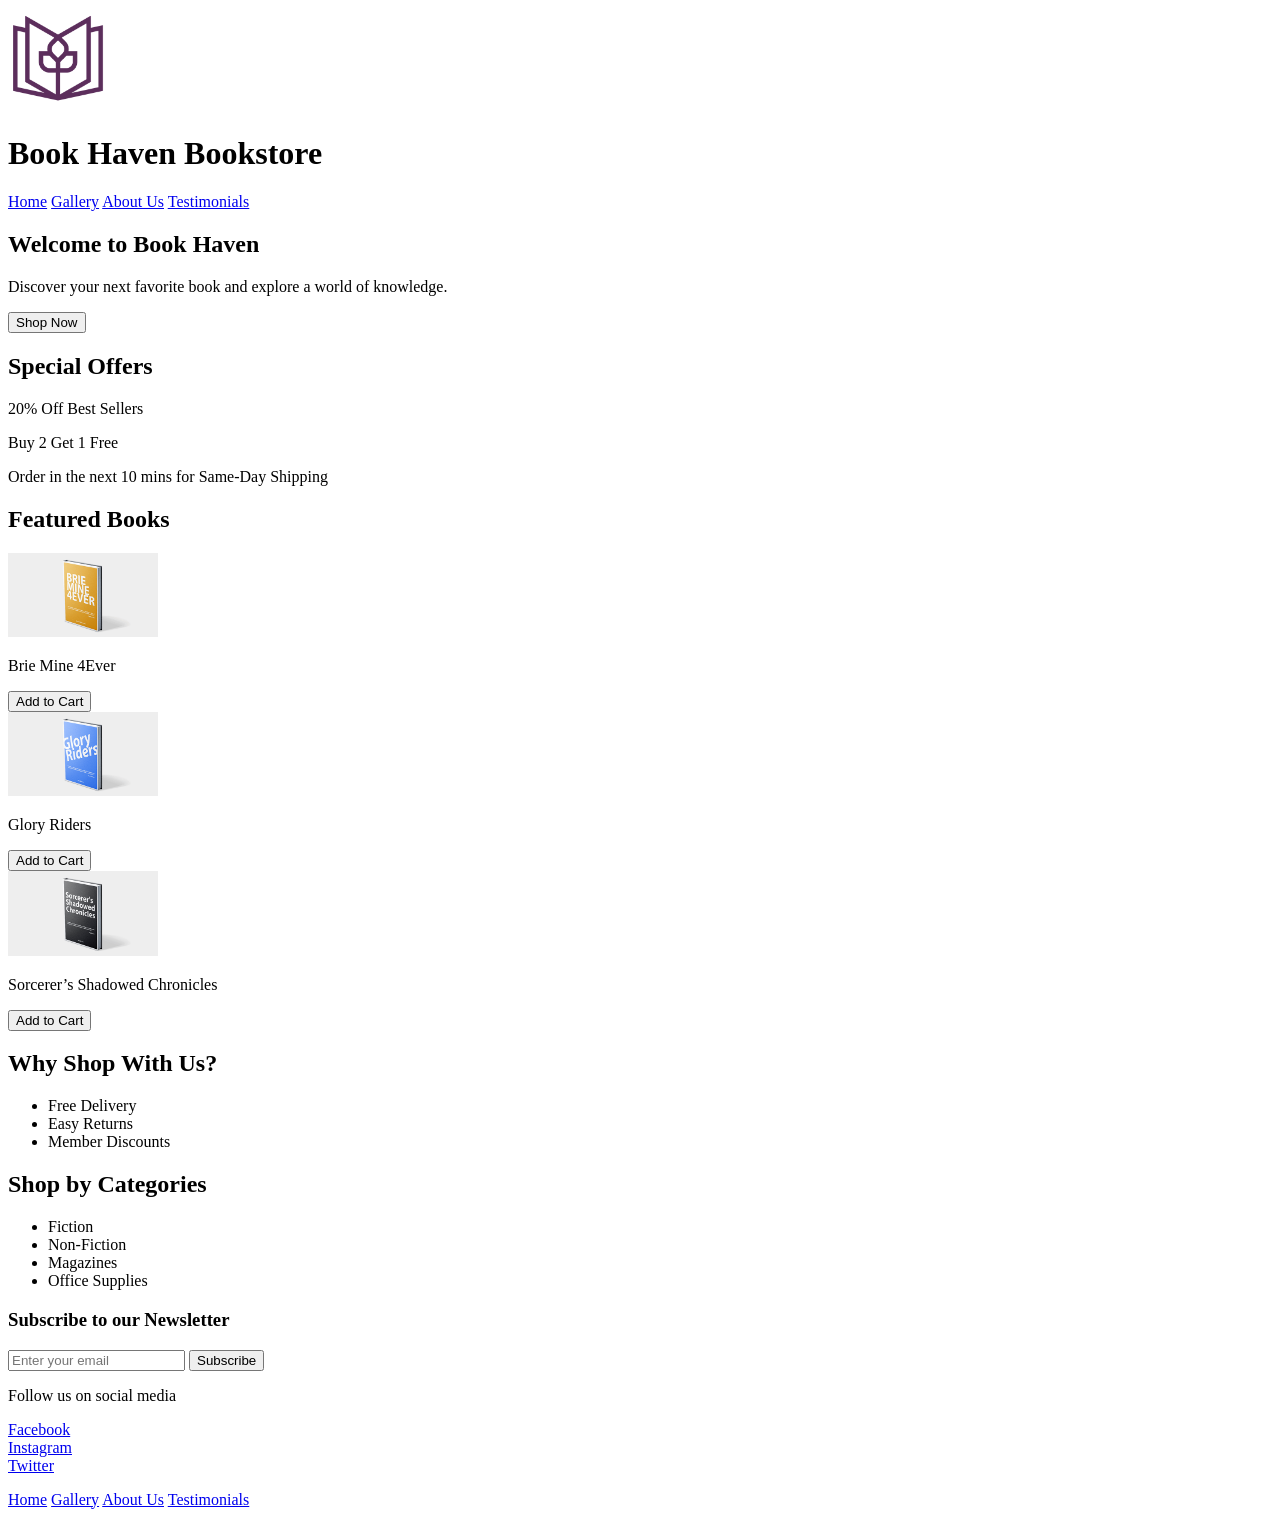
==== index.html @ 4a1ef3fd "Initial commit" ====
<!doctype html>
<html lang="en">
  <head>
    <meta charset="UTF-8" />
    <title>Book Haven Bookstore</title>
    <link
      rel="icon"
      type="image/png"
      href="images/Client3_LogoPalette2_5C2E5C.png"
    />
  </head>
  <body>
    <header>
      <img
        src="images/Client3_LogoPalette2_5C2E5C.png"
        alt="Book Haven Logo"
        width="100"
      />
      <h1>Book Haven Bookstore</h1>

      <nav>
        <a href="index.html">Home</a>
        <a href="gallery.html">Gallery</a>
        <a href="about.html">About Us</a>
        <a href="custom.html">Testimonials</a>
      </nav>
    </header>
    <section>
      <h2>Welcome to Book Haven</h2>
      <p>Discover your next favorite book and explore a world of knowledge.</p>
      <button type="button">Shop Now</button>
    </section>
    <section>
      <h2>Special Offers</h2>
      <p>20% Off Best Sellers</p>
      <p>Buy 2 Get 1 Free</p>
      <p>Order in the next 10 mins for Same-Day Shipping</p>
    </section>
    <section>
      <h2>Featured Books</h2>

      <div>
        <img src="images/Client3_Book1.png" alt="Brie Mine 4Ever" width="150" />
        <p>Brie Mine 4Ever</p>
        <button type="button">Add to Cart</button>
      </div>

      <div>
        <img src="images/Client3_Book2.png" alt="Glory Riders" width="150" />
        <p>Glory Riders</p>
        <button type="button">Add to Cart</button>
      </div>

      <div>
        <img
          src="images/Client3_Book3.png"
          alt="Sorcerer’s Shadowed Chronicles"
          width="150"
        />
        <p>Sorcerer’s Shadowed Chronicles</p>
        <button type="button">Add to Cart</button>
      </div>
    </section>
    <section>
      <h2>Why Shop With Us?</h2>
      <ul>
        <li>Free Delivery</li>
        <li>Easy Returns</li>
        <li>Member Discounts</li>
      </ul>
    </section>
    <section>
      <h2>Shop by Categories</h2>
      <ul>
        <li>Fiction</li>
        <li>Non-Fiction</li>
        <li>Magazines</li>
        <li>Office Supplies</li>
      </ul>
    </section>
    <footer>
      <h3>Subscribe to our Newsletter</h3>
      <form>
        <input type="email" placeholder="Enter your email" required />
        <button type="submit">Subscribe</button>
      </form>

      <p>Follow us on social media</p>
      <ul style="list-style: none; padding: 0">
        <li><a href="#" target="_blank">Facebook</a></li>
        <li><a href="#" target="_blank">Instagram</a></li>
        <li><a href="#" target="_blank">Twitter</a></li>
      </ul>

      <nav>
        <a href="index.html">Home</a>
        <a href="gallery.html">Gallery</a>
        <a href="about.html">About Us</a>
        <a href="custom.html">Testimonials</a>
      </nav>
    </footer>
  </body>
</html>
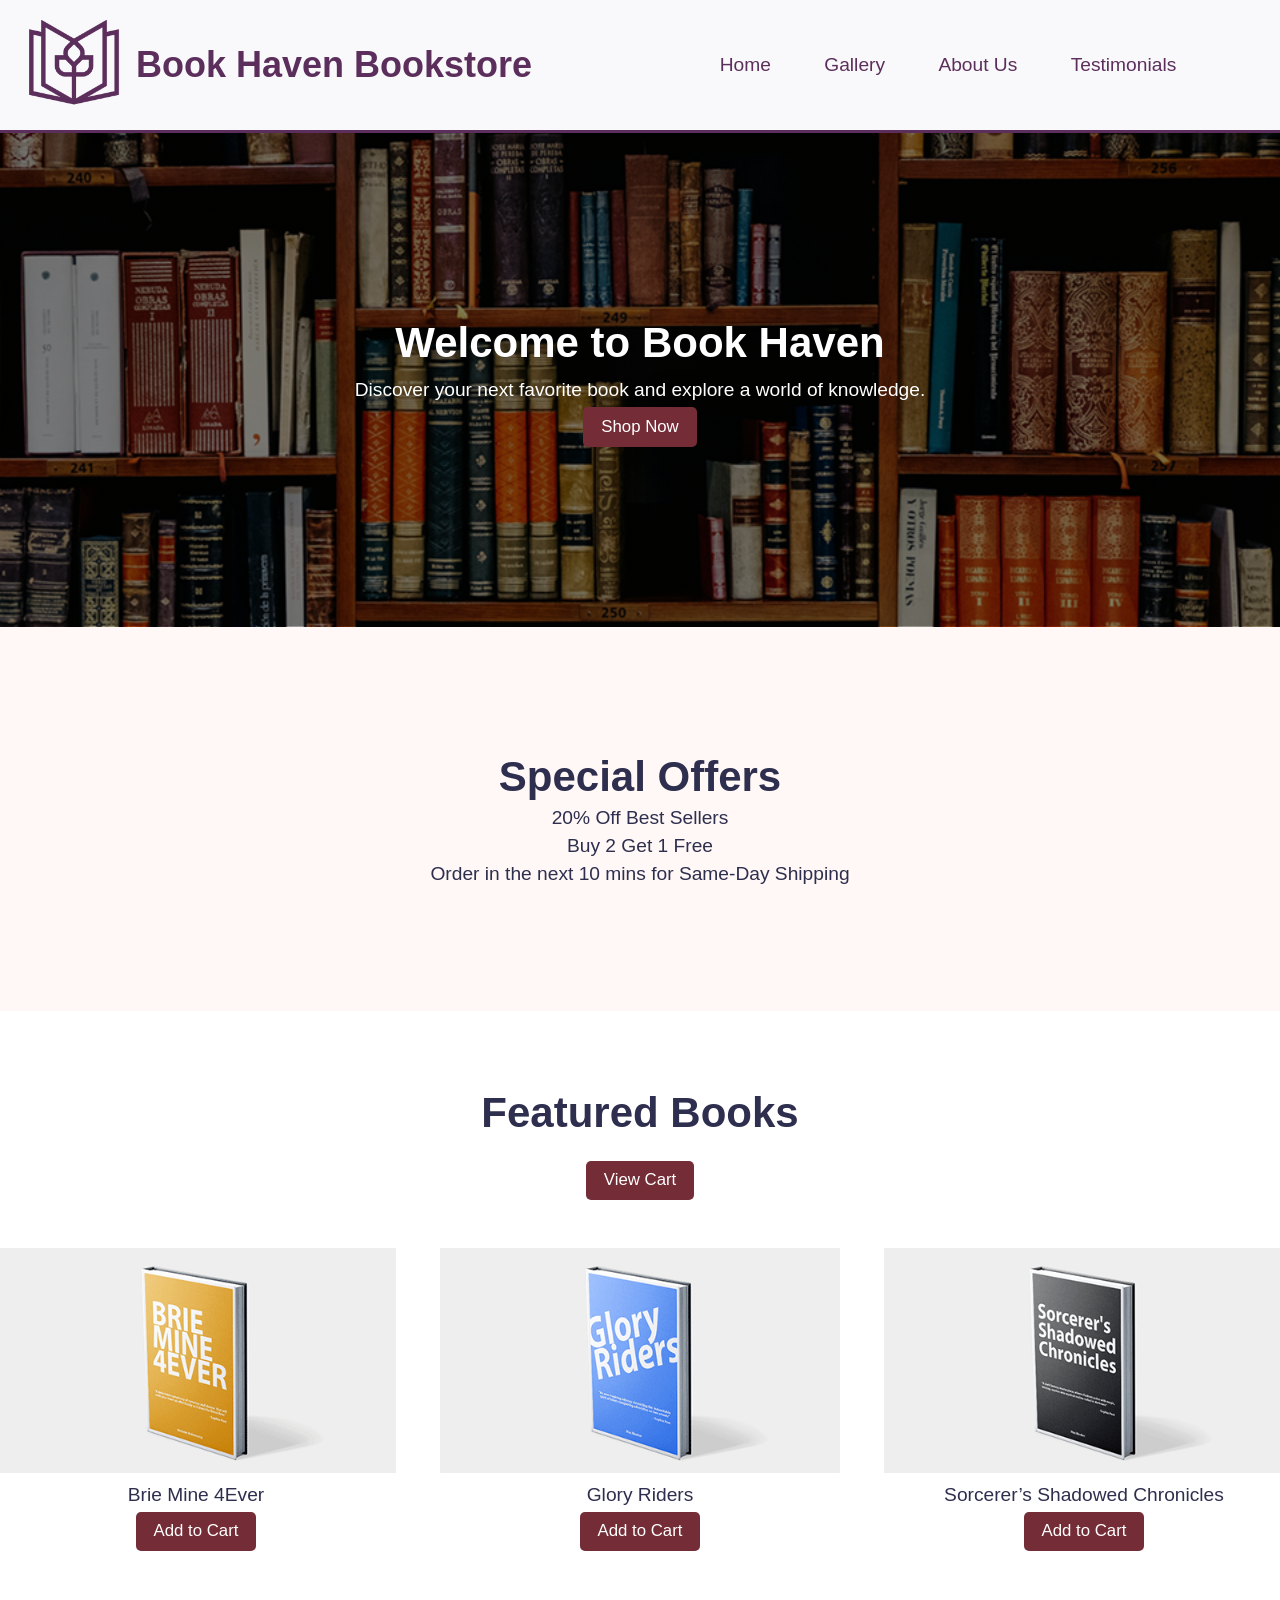
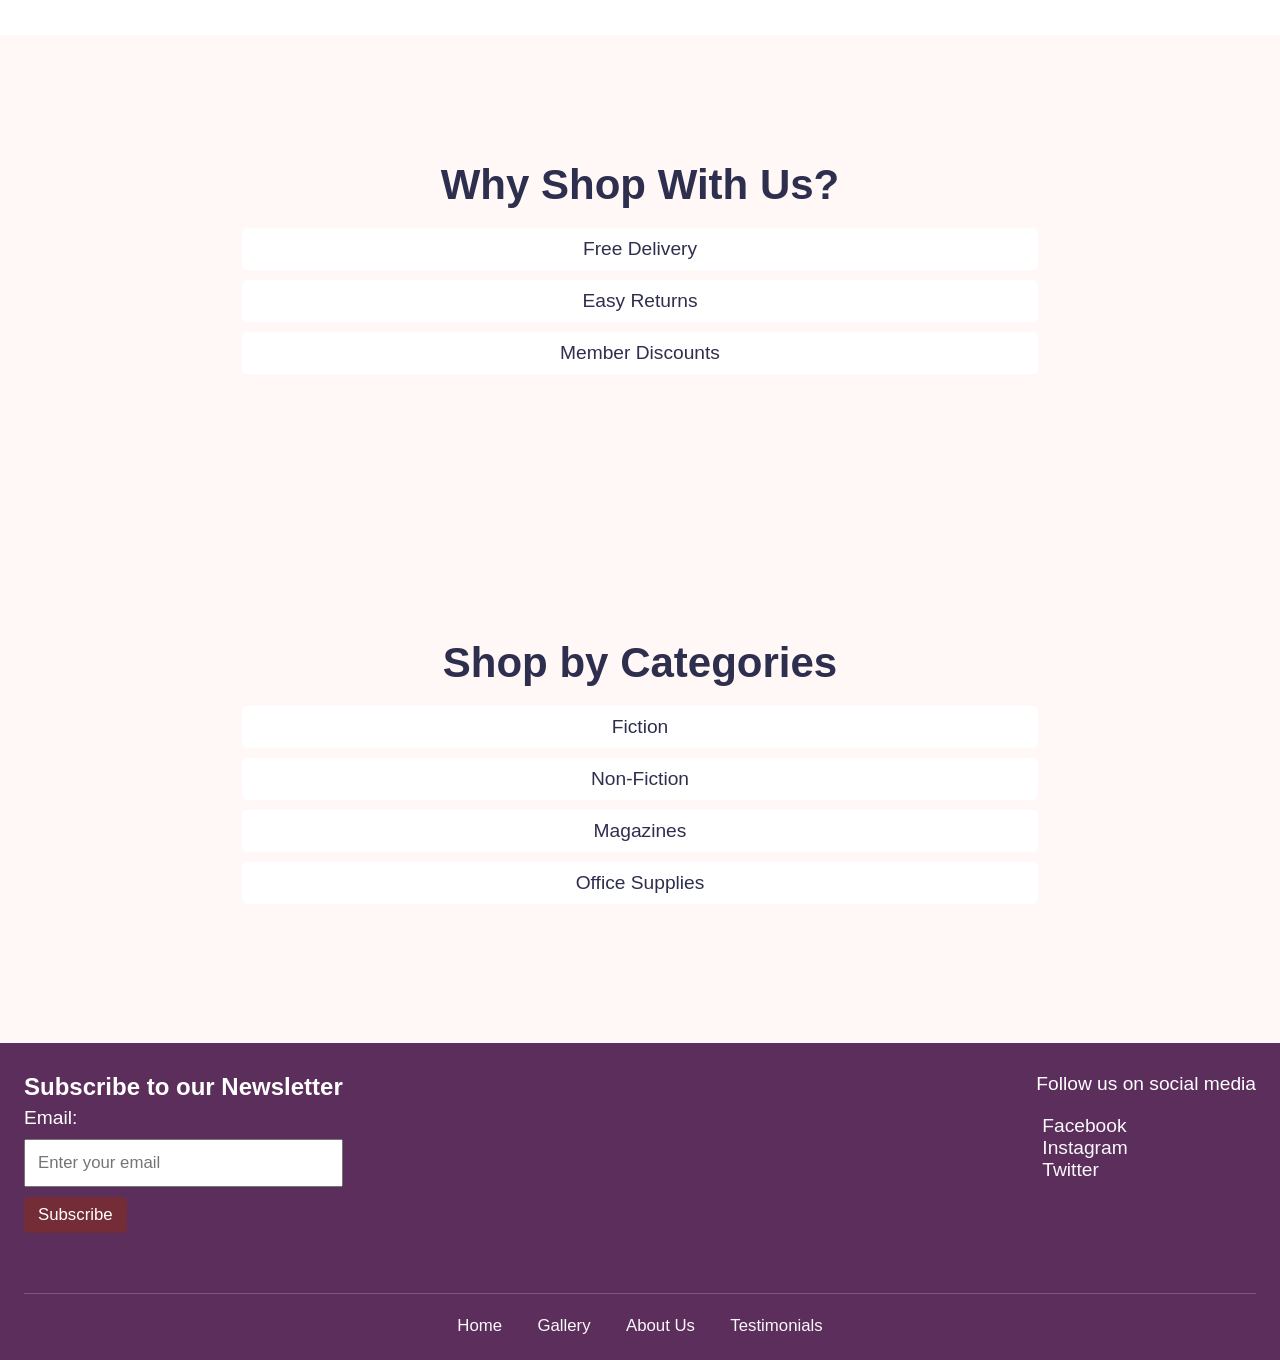
==== commit 1e776323: "Updated website" ====
--- a/index.html
+++ b/index.html
@@ -8,60 +8,97 @@
       type="image/png"
       href="images/Client3_LogoPalette2_5C2E5C.png"
     />
+    <link rel="stylesheet" href="style.css" />
+    <link
+      rel="stylesheet"
+      href="https://cdnjs.cloudflare.com/ajax/libs/font-awesome/6.5.0/css/all.min.css"
+    />
   </head>
   <body>
     <header>
-      <img
-        src="images/Client3_LogoPalette2_5C2E5C.png"
-        alt="Book Haven Logo"
-        width="100"
-      />
-      <h1>Book Haven Bookstore</h1>
+      <div id="header-upper">
+        <a href="index.html">
+          <img
+            src="images/Client3_LogoPalette2_5C2E5C.png"
+            alt="Book Haven Logo"
+            id="logo"
+          />
+        </a>
+        <h1 id="client-name">Book Haven Bookstore</h1>
+      </div>
 
       <nav>
-        <a href="index.html">Home</a>
-        <a href="gallery.html">Gallery</a>
-        <a href="about.html">About Us</a>
-        <a href="custom.html">Testimonials</a>
+        <ul class="navbar-list">
+          <li><a href="index.html">Home</a></li>
+          <li><a href="gallery.html">Gallery</a></li>
+          <li><a href="about.html">About Us</a></li>
+          <li><a href="custom.html">Testimonials</a></li>
+        </ul>
+
+        <button class="navbar">
+          <i class="fa-solid fa-bars"></i>
+          <ul class="navbar-list-mobile">
+            <li><a href="index.html">Home</a></li>
+            <li><a href="gallery.html">Gallery</a></li>
+            <li><a href="about.html">About Us</a></li>
+            <li><a href="custom.html">Testimonials</a></li>
+          </ul>
+        </button>
       </nav>
     </header>
-    <section>
+    <section class="welcome-section">
       <h2>Welcome to Book Haven</h2>
       <p>Discover your next favorite book and explore a world of knowledge.</p>
       <button type="button">Shop Now</button>
     </section>
-    <section>
+    <section class="special-offers">
       <h2>Special Offers</h2>
       <p>20% Off Best Sellers</p>
       <p>Buy 2 Get 1 Free</p>
       <p>Order in the next 10 mins for Same-Day Shipping</p>
     </section>
-    <section>
+    <section class="featured-books">
       <h2>Featured Books</h2>
+      <button id="view-cart-btn">View Cart</button>
+      <div class="books-container">
+        <div class="book">
+          <img
+            src="images/Client3_Book1.png"
+            alt="Brie Mine 4Ever"
+            width="150"
+          />
+          <p>Brie Mine 4Ever</p>
+          <button type="button" class="add-to-cart" data-item="Brie Mine 4Ever">
+            Add to Cart
+          </button>
+        </div>
 
-      <div>
-        <img src="images/Client3_Book1.png" alt="Brie Mine 4Ever" width="150" />
-        <p>Brie Mine 4Ever</p>
-        <button type="button">Add to Cart</button>
-      </div>
+        <div class="book">
+          <img src="images/Client3_Book2.png" alt="Glory Riders" width="150" />
+          <p>Glory Riders</p>
+          <button type="button" class="add-to-cart" data-item="Glory Riders">
+            Add to Cart
+          </button>
+        </div>
 
-      <div>
-        <img src="images/Client3_Book2.png" alt="Glory Riders" width="150" />
-        <p>Glory Riders</p>
-        <button type="button">Add to Cart</button>
-      </div>
-
-      <div>
-        <img
-          src="images/Client3_Book3.png"
-          alt="Sorcerer’s Shadowed Chronicles"
-          width="150"
-        />
-        <p>Sorcerer’s Shadowed Chronicles</p>
-        <button type="button">Add to Cart</button>
+        <div class="book">
+          <img
+            src="images/Client3_Book3.png"
+            alt="Sorcerer’s Shadowed Chronicles"
+            width="150"
+          />
+          <p>Sorcerer’s Shadowed Chronicles</p>
+          <button
+            type="button"
+            class="add-to-cart"
+            data-item="Sorcerer’s Shadowed Chronicles"
+          >
+            Add to Cart
+          </button>
+        </div>
       </div>
     </section>
-    <section>
+    <section class="why-shop">
       <h2>Why Shop With Us?</h2>
       <ul>
         <li>Free Delivery</li>
@@ -69,7 +106,7 @@
         <li>Member Discounts</li>
       </ul>
     </section>
-    <section>
+    <section class="category-section">
       <h2>Shop by Categories</h2>
       <ul>
         <li>Fiction</li>
@@ -79,18 +116,28 @@
       </ul>
     </section>
     <footer>
-      <h3>Subscribe to our Newsletter</h3>
-      <form>
-        <input type="email" placeholder="Enter your email" required />
-        <button type="submit">Subscribe</button>
-      </form>
+      <div class="newsletter-section">
+        <h3>Subscribe to our Newsletter</h3>
+        <form id="subscribe-form">
+          <label for="email">Email:</label>
+          <input
+            type="email"
+            id="email"
+            placeholder="Enter your email"
+            required
+          />
+          <button type="submit" id="subscribe-btn">Subscribe</button>
+        </form>
+      </div>
 
-      <p>Follow us on social media</p>
-      <ul style="list-style: none; padding: 0">
-        <li><a href="#" target="_blank">Facebook</a></li>
-        <li><a href="#" target="_blank">Instagram</a></li>
-        <li><a href="#" target="_blank">Twitter</a></li>
-      </ul>
+      <div class="social-section">
+        <p>Follow us on social media</p>
+        <ul>
+          <li><a href="#" target="_blank">Facebook</a></li>
+          <li><a href="#" target="_blank">Instagram</a></li>
+          <li><a href="#" target="_blank">Twitter</a></li>
+        </ul>
+      </div>
 
       <nav>
         <a href="index.html">Home</a>
@@ -99,5 +146,16 @@
         <a href="custom.html">Testimonials</a>
       </nav>
     </footer>
+    <script src="script.js"></script>
+
+    <div id="cart-modal" class="modal">
+      <div class="modal-content">
+        <span id="close-cart-modal" class="close">×</span>
+        <h3>Your Cart</h3>
+        <ul id="cart-items"></ul>
+        <button id="clear-cart-btn">Clear Cart</button>
+        <button id="process-order-btn">Process Order</button>
+      </div>
+    </div>
   </body>
 </html>
--- a/style.css
+++ b/style.css
@@ -0,0 +1,526 @@
+* {
+  box-sizing: border-box;
+}
+@media all and (min-width: 800px) {
+  html {
+    font-size: 75%;
+  }
+}
+body {
+  font-family: Arial, sans-serif;
+  font-size: 1.6rem;
+  color: #2e2e4e;
+  background-color: #fff8f6;
+  margin: 0;
+  padding: 0;
+}
+h1,
+h2,
+h3 {
+  margin: 0.5rem 0;
+}
+h1 {
+  font-size: 3.8rem;
+}
+
+h2 {
+  font-size: 3.5rem;
+}
+
+h3 {
+  font-size: 2rem;
+}
+p {
+  margin: 0.5rem 0;
+}
+
+button {
+  background-color: #742c36;
+  color: #fff;
+  padding: 0.8rem 1.5rem;
+  font-size: 1.4rem;
+  border: none;
+  border-radius: 5px;
+  cursor: pointer;
+  transition: 0.3s;
+}
+
+header {
+  background-color: #f9f9fb;
+  border-bottom: 3px solid #5c2e5c;
+  display: flex;
+  flex-direction: column;
+  align-items: center;
+  padding: 1rem 2rem;
+}
+nav {
+  width: 100%;
+  text-align: center;
+}
+
+#header-upper {
+  display: flex;
+  align-items: center;
+  width: 100%;
+}
+
+#logo {
+  width: 100px;
+  margin-right: 1rem;
+}
+#client-name {
+  color: #5c2e5c;
+  font-size: 3rem;
+  flex: 1;
+}
+
+.navbar-list {
+  display: none;
+  list-style: none;
+  padding: 0;
+}
+.navbar-list li {
+  display: inline-block;
+  margin: 0 1rem;
+}
+
+.navbar-list a {
+  text-decoration: none;
+  color: #5c2e5c;
+  padding: 8px 12px;
+  border-radius: 5px;
+  transition: 0.3s;
+}
+.navbar-list a:hover {
+  background-color: #742c36;
+  color: white;
+}
+
+.navbar {
+  display: inline-block;
+  position: relative;
+  padding: 10px;
+}
+
+.navbar-list-mobile {
+  display: none;
+  position: absolute;
+  top: 100%;
+  left: 50%;
+  transform: translateX(-50%);
+  background-color: #f1f1f1;
+  padding: 1rem;
+  border-radius: 5px;
+  list-style: none;
+}
+.navbar:hover .navbar-list-mobile,
+.navbar:focus-within .navbar-list-mobile {
+  display: block;
+}
+
+.navbar-list-mobile a {
+  display: block;
+  padding: 10px;
+  text-decoration: none;
+  color: #2e2e4e;
+  border-radius: 5px;
+}
+.navbar-list-mobile a:hover {
+  background-color: #742c36;
+  color: white;
+}
+
+section {
+  padding: 10rem 4rem;
+  text-align: center;
+}
+
+.welcome-section {
+  background-image: linear-gradient(rgba(0, 0, 0, 0.5), rgba(0, 0, 0, 0.5)), url('images/WEBDEV445_c.png');
+  background-size: cover;
+  background-position: center;
+  background-repeat: no-repeat;
+  color: white;
+  text-align: center;
+  padding: 15rem 2rem;
+  display: flex;
+  flex-direction: column;
+  align-items: center;
+  justify-content: center;
+}
+
+
+.books-container {
+  display: flex;
+  flex-direction: column;
+  align-items: center;
+  gap: 20px;
+  margin-top: 3rem;
+}
+
+@media all and (min-width: 800px) {
+  .books-container {
+    flex-direction: row;
+    justify-content: center;
+  }
+}
+
+.featured-books {
+  display: flex;
+  flex-direction: column;
+  align-items: center;
+  padding: 3rem;
+  background-color: white;
+}
+
+.featured-books h2 {
+  width: 100%;
+  margin-bottom: 2rem;
+}
+
+.book {
+  margin: 1rem;
+  text-align: center;
+}
+.book img {
+  width: 400px;
+}
+
+button:hover {
+  background-color: #5c2e5c;
+}
+
+.why-shop ul,
+.category-section ul {
+  list-style: none;
+  padding: 0;
+}
+
+.why-shop li,
+.category-section li {
+  background-color: white;
+  margin: 10px auto;
+  padding: 10px;
+  border-radius: 5px;
+  width: 70%;
+}
+
+.books-container,
+.why-shop ul,
+.category-section ul {
+  max-width: 1200px;
+  margin-left: auto;
+  margin-right: auto;
+}
+
+footer {
+  background-color: #5c2e5c;
+  color: white;
+  padding: 2rem;
+  text-align: center;
+}
+.newsletter-section {
+  margin-bottom: 1rem;
+}
+footer button {
+  background-color: #742c36;
+  color: #fff;
+  border: 2px solid #742c36;
+  border-radius: 5px;
+  padding: 0.5rem 1rem;
+  cursor: pointer;
+  transition: 0.3s;
+}
+
+footer button:hover {
+  background-color: #2e2e4e;
+  border-color: #2e2e4e;
+}
+
+footer ul {
+  list-style: none;
+  padding: 0;
+}
+footer a {
+  text-decoration: none;
+  margin: 0 0.5rem;
+  color: #f9f9fb;
+}
+
+@media all and (min-width: 800px) {
+  header {
+    flex-direction: row;
+    justify-content: space-between;
+  }
+  .navbar-list {
+    display: inline-block;
+  }
+  .navbar {
+    display: none;
+  }
+  .featured-books {
+    flex-direction: column;
+    justify-content: center;
+    padding: 6rem 2rem;
+  }
+}
+
+.newsletter-section,
+.social-section {
+  margin-bottom: 20px;
+}
+
+@media all and (min-width: 800px) {
+  footer {
+    text-align: left;
+    display: flex;
+    flex-wrap: wrap;
+    justify-content: space-between;
+  }
+
+  footer nav {
+    margin-top: 30px;
+    border-top: 1px solid rgba(255, 255, 255, 0.2);
+    padding-top: 20px;
+    width: 100%;
+    display: block;
+  }
+
+  footer nav a {
+    display: inline-block;
+    margin: 0 15px;
+    font-size: 1.4rem;
+    color: #f9f9fb;
+    text-decoration: none;
+  }
+
+  footer nav a:hover {
+    text-decoration: underline;
+    color: #742c36;
+  }
+
+  .newsletter-section form {
+    display: flex;
+    flex-direction: column;
+    align-items: flex-start;
+    gap: 10px;
+  }
+
+  .newsletter-section input[type="email"] {
+    width: 100%;
+    max-width: 350px;
+    padding: 12px;
+    font-size: 1.4rem;
+  }
+}
+
+@media all and (min-width: 800px) {
+  .newsletter-section,
+  .social-section {
+    display: block;
+    margin-bottom: 30px;
+  }
+}
+
+.gallery-section {
+  padding: 6rem 2rem;
+  text-align: center;
+}
+
+
+.cart-controls {
+  padding: 2rem;
+  background-color: #e3e3ed;
+  border-bottom: 1px solid #ddd;
+  text-align: center;
+}
+
+.cart-buttons {
+  display: flex;
+  justify-content: center;
+  gap: 15px;
+  flex-wrap: wrap;
+}
+
+
+
+
+.products-container {
+  display: flex;
+  flex-direction: column;
+  align-items: center;
+  gap: 20px;
+}
+
+.product {
+  background-color: white;
+  padding: 15px;
+  border-radius: 8px;
+  width: 80%;
+  max-width: 250px;
+}
+
+.product img {
+  width: 100%;
+  max-width: 400px;
+}
+
+.product p {
+  font-size: 1.4rem;
+}
+
+.product button {
+  margin-top: 10px;
+}
+
+@media all and (min-width: 800px) {
+  .products-container {
+    display: grid;
+    grid-template-columns: repeat(3, 1fr);
+    gap: 30px;
+    max-width: 1200px;
+    margin: 0 auto;
+    justify-items: center;
+  }
+
+  .product {
+    width: 100%;
+    max-width: 300px;
+    display: flex;
+    flex-direction: column;
+    justify-content: space-between;
+    height: 100%;
+  }
+}
+
+.about-section p {
+  max-width: 800px;
+  margin: 20px auto;
+  line-height: 1.8;
+  font-size: 1.6rem;
+}
+
+.hours-table {
+  border-collapse: collapse;
+  width: 100%;
+  max-width: 500px;
+  margin: 20px auto;
+  background-color: white;
+}
+
+.hours-table th,
+.hours-table td {
+  border: 1px solid #ddd;
+  padding: 10px;
+}
+
+.hours-table th {
+  background-color: #5c2e5c;
+  color: white;
+}
+
+.checkbox-group {
+  display: flex;
+  flex-direction: column;
+  align-items: center;
+  gap: 8px;
+  margin-bottom: 20px;
+}
+
+.form-container {
+  display: flex;
+  flex-direction: column;
+  max-width: 500px;
+  margin: auto;
+  text-align: left;
+}
+
+.contact-section input,
+.contact-section textarea {
+  width: 100%;
+  padding: 10px;
+  margin-top: 5px;
+  margin-bottom: 15px;
+  border-radius: 5px;
+  border: 1px solid #ccc;
+  font-size: 1.4rem;
+}
+
+.testimonials-header h2 {
+  font-size: 3rem;
+  color: #5c2e5c;
+  margin-bottom: 2rem;
+}
+
+.testimonials-list {
+  display: flex;
+  flex-direction: column;
+  align-items: center;
+  gap: 2rem;
+  padding: 4rem 2rem;
+}
+
+.testimonials-list .testimonial {
+  background-color: white;
+  padding: 3rem;
+  max-width: 700px;
+  border-radius: 10px;
+  box-shadow: 0 4px 6px rgba(0, 0, 0, 0.1);
+  font-size: 1.8rem;
+  text-align: center;
+  color: #2e2e4e;
+}
+
+.testimonials-list .testimonial p:last-child {
+  color: #742c36;
+  margin-top: 1rem;
+  font-weight: bold;
+}
+
+@media all and (min-width: 1200px) {
+  .testimonials-list {
+    flex-direction: row;
+    justify-content: center;
+    flex-wrap: wrap;
+  }
+
+  .testimonials-list .testimonial {
+    width: 30%;
+    font-size: 2rem;
+    padding: 3.5rem;
+  }
+  section {
+    padding: 10rem 6rem;
+  }
+}
+
+
+.modal {
+  display: none;
+  position: fixed;
+  z-index: 1;
+  padding-top: 100px;
+  top: 0;
+  left: 0;
+  width: 100%;
+  height: 100%;
+  background-color: rgba(0,0,0,0.5);
+}
+
+
+
+
+
+.modal-content {
+  background-color: white;
+  margin: auto;
+  padding: 30px;
+  width: 80%;
+  max-width: 500px;
+}
+
+.close {
+  float: right;
+  font-size: 25px;
+  cursor: pointer;
+}
